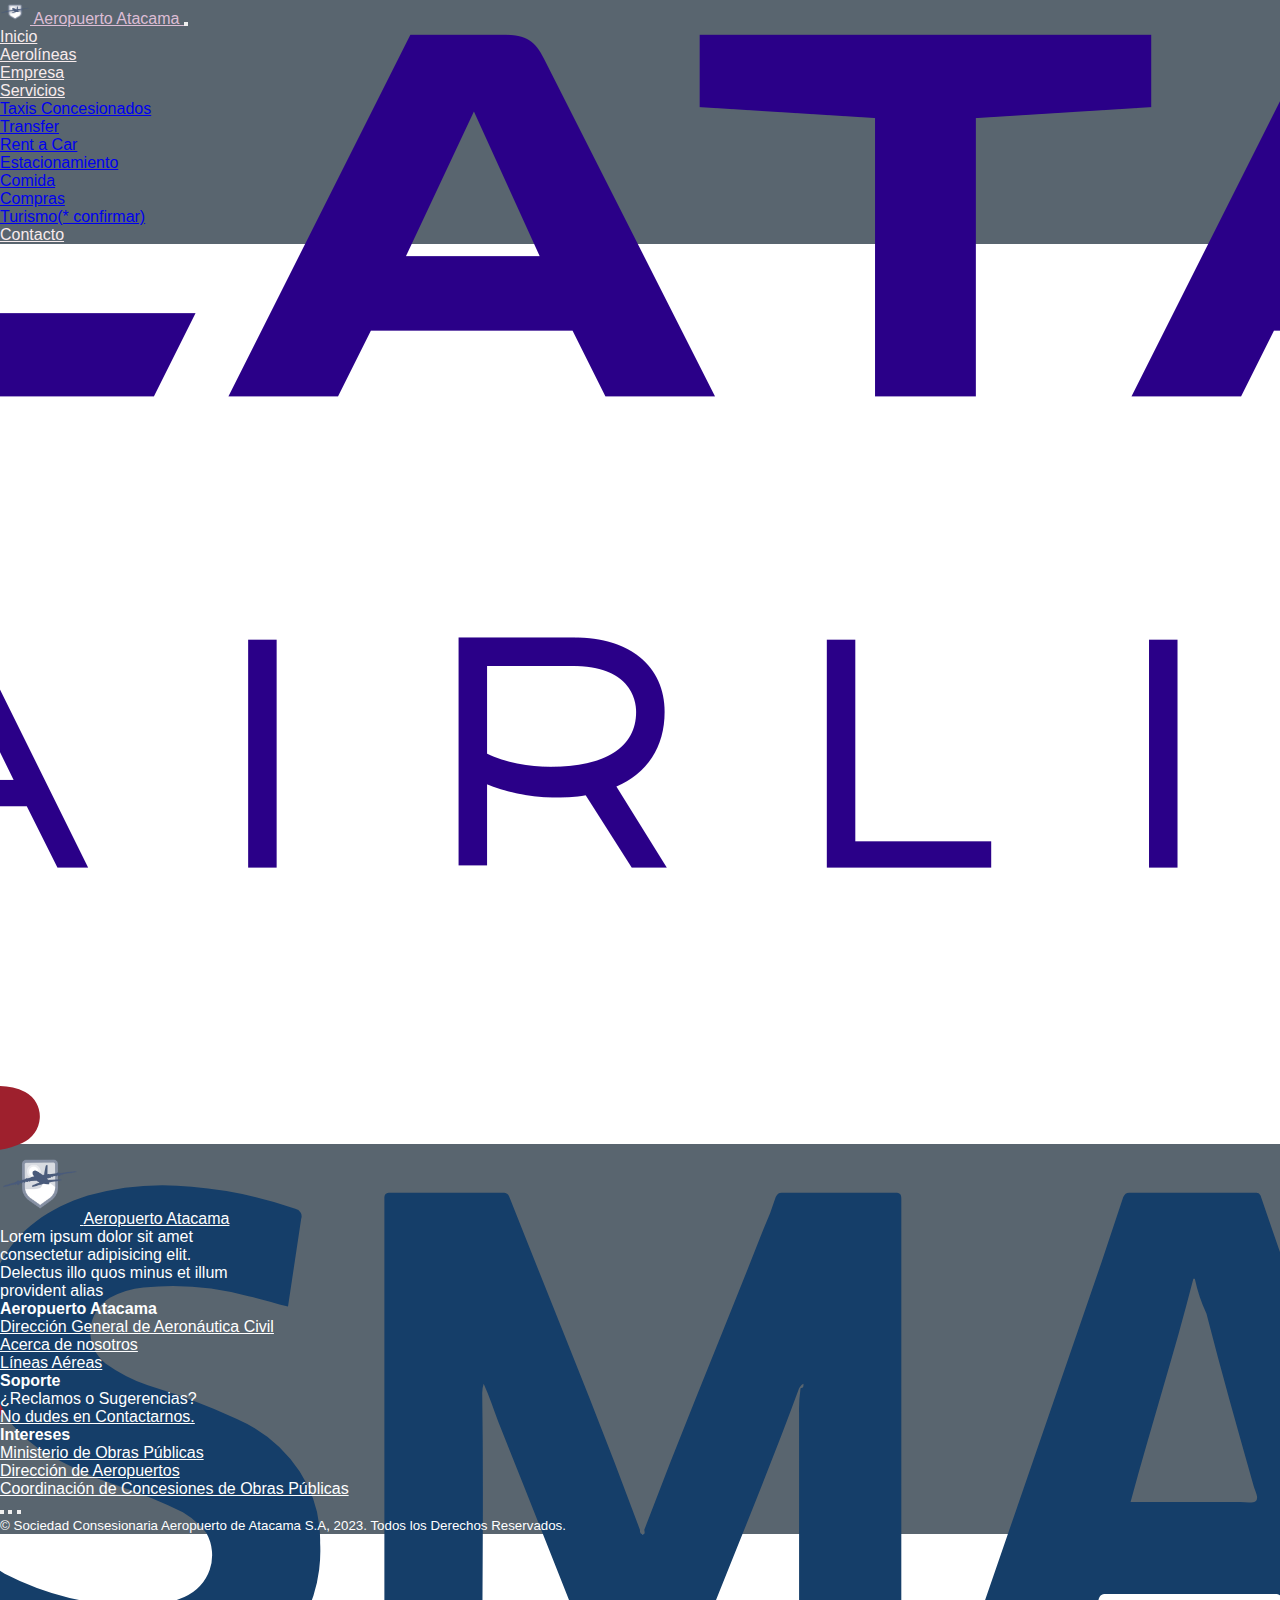
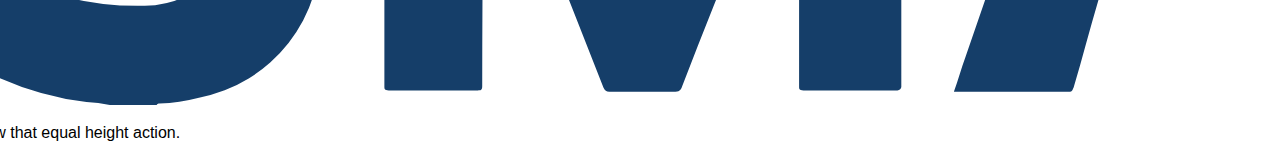
==== aerolineas.html @ 81ebadbf "22/06/2023 aeropuerto atacama" ====
<!DOCTYPE html>
<html lang="en">
<head>
    <meta charset="UTF-8">
    <meta name="viewport" content="width=device-width, initial-scale=1">
    <link rel="stylesheet" href="css/style.css">
    <link href="https://cdn.jsdelivr.net/npm/bootstrap@5.0.2/dist/css/bootstrap.min.css" rel="stylesheet" integrity="sha384-EVSTQN3/azprG1Anm3QDgpJLIm9Nao0Yz1ztcQTwFspd3yD65VohhpuuCOmLASjC" crossorigin="anonymous">
    <script src="https://cdn.jsdelivr.net/npm/bootstrap@5.0.2/dist/js/bootstrap.bundle.min.js" integrity="sha384-MrcW6ZMFYlzcLA8Nl+NtUVF0sA7MsXsP1UyJoMp4YLEuNSfAP+JcXn/tWtIaxVXM" crossorigin="anonymous"></script>
    <link rel="stylesheet" href="https://cdn.jsdelivr.net/npm/bootstrap-icons@1.10.2/font/bootstrap-icons.css" integrity="sha384-b6lVK+yci+bfDmaY1u0zE8YYJt0TZxLEAFyYSLHId4xoVvsrQu3INevFKo+Xir8e" crossorigin="anonymous">
    <title>Aerolineas</title>
</head>
<body>
    <main class="main">
        <!-- Header / Parte superior-->
        <header class="header">
            <!-- NavBar / Menú de navegación-->
            <nav class="navbar navbar-expand-lg">
                <div class="container-fluid">
                    <!-- Damos logo y texto al menu -->
                  <a class="navbar-brand" href="#">
                    <img src="img/avion png.png" alt="" width="30" height="24" class="d-inline-block align-text-top"> Aeropuerto Atacama
                  </a>
                  <button class="navbar-toggler" type="button" data-bs-toggle="collapse" data-bs-target="#navbarSupportedContent" aria-controls="navbarSupportedContent" aria-expanded="false" aria-label="Toggle navigation">
                    <i class="bi bi-three-dots-vertical" style="color: white;;"></i>
                  </button>
                  <div class="collapse navbar-collapse" id="navbarSupportedContent">
                    <!-- Le damos las vista a navegar en el menu, inicio, Aerolineas, Emptresa, Servicios (servicios despliega un menu nuevo con varias opciones), Contacto -->
                    <ul class="navbar-nav ms-auto mb-2 mb-lg-0">
                      <li class="nav-item">
                        <a class="nav-link active" aria-current="page" href="index.html">Inicio</a>
                      </li>
                      <li class="nav-item">
                        <a class="nav-link active" href="aerolineas.html">Aerolíneas</a>
                      </li>
                      <li class="nav-item">
                        <a class="nav-link active" href="empresa.html">Empresa</a>
                      </li>
                      <li class="nav-item dropdown">
                        <a class="nav-link active dropdown-toggle" href="#" id="navbarDropdown" role="button" data-bs-toggle="dropdown" aria-expanded="false">
                          Servicios
                        </a>
                        <ul class="dropdown-menu" aria-labelledby="navbarDropdown">
                            <!-- Taxi, Transfer, RentACar, Estacionamiento, Comida, Compras -->
                        <li><a class="dropdown-item" href="taxis.html">Taxis Concesionados</a></li>
                        <li><a class="dropdown-item" href="transfer.html">Transfer</a></li>
                        <li><a class="dropdown-item" href="rentacar.html">Rent a Car</a></li>
                        <li><a class="dropdown-item" href="estacionamiento.html">Estacionamiento</a></li>
                        <li><a class="dropdown-item" href="comida.html">Comida</a></li>
                        <li><a class="dropdown-item" href="compras.html">Compras</a></li>
                        <li><a class="dropdown-item" href="turismo.html">Turismo(* confirmar)</a></li>
                        </ul>
                      </li>
                      <li class="nav-item">
                        <a class="nav-link active" href="contacto.html">Contacto</a>
                      </li>
                    </ul>
                  </div>
                </div>
            </nav>

        </header>
        <!-- Contenedor con las aerolineas-->
        <div class="contenedor_aerolineas">
          <div class="container">
            <div class="row row-cols-1 row-cols-md-3 g-4">
              <div class="col">
                <div class="card h-100">
                  <img src="img/Sky_Airline_Logo.svg" class="card-img-top" alt="">
                  <div class="card-body">
                    <h5 class="card-title">Card title</h5>
                    <p class="card-text">This is a wider card with supporting text below as a natural lead-in to additional content. This content is a little bit longer.</p>
                  </div>
                  <div class="card-footer">
                    <small class="text-muted">Last updated 3 mins ago</small>
                  </div>
                </div>
              </div>
              <div class="col">
                <div class="card h-100">
                  <img src="img/logo-latam-airlines.png" class="card-img-top" alt="...">
                  <div class="card-body">
                    <h5 class="card-title">Card title</h5>
                    <p class="card-text">This card has supporting text below as a natural lead-in to additional content.</p>
                  </div>
                  <div class="card-footer">
                    <small class="text-muted">Last updated 3 mins ago</small>
                  </div>
                </div>
              </div>
              <div class="col">
                <div class="card h-100">
                  <img src="img/Logo_JetSmart.svg" class="card-img-top" alt="...">
                  <div class="card-body">
                    <h5 class="card-title">Card title</h5>
                    <p class="card-text">This is a wider card with supporting text below as a natural lead-in to additional content. This card has even longer content than the first to show that equal height action.</p>
                  </div>
                  <div class="card-footer">
                    <small class="text-muted">Last updated 3 mins ago</small>
                  </div>
                </div>
              </div>
            </div>
          </div>
        </div>

<!-- Footer -->
<div class="blockcode">
          
  <footer class="page-footer">
    <div class="d-flex flex-column mx-auto py-5" style="width: 80%">
      <div class="d-flex flex-wrap justify-content-between">
        <div>
          <a href="/#" class="d-flex align-items-center p-0">
            <img alt="logo" src="img/avion png.png" width="80px" />
            <span class="ms-3 h5 font-weight-bold">Aeropuerto Atacama</span>
          </a>
          <p class="my-3" style="width: 250px">
            Lorem ipsum dolor sit amet consectetur adipisicing elit. Delectus illo quos minus et illum provident alias
          </p>
        </div>
        <div>
          <p class="h5 mb-4" style="font-weight: 600">Aeropuerto Atacama</p>
          <ul class="p-0" style="list-style: none; cursor: pointer">
            <li class="my-2">
              <a class="" href="https://www.dgac.gob.cl/">Dirección General de Aeronáutica Civil</a>
            </li>
            <li class="my-2">
              <a class="" href="empresa.html">Acerca de nosotros</a>
            </li>
            <li class="my-2"><a class="" href="aerolineas.html">Líneas Aéreas</a></li>
          </ul>
        </div>
        <div>
          <p class="h5 mb-4" style="font-weight: 600">Soporte</p>
          <ul class="p-0" style="list-style: none;">
            <li class="my-2">
              <!-- <a class="text-dark" href="contacto.html">¿Reclamos o Sugerencias? <br> <span style="text-decoration: none;">No dudes en contactarnos.</span></a> -->
              <p class="">¿Reclamos o Sugerencias? <br> <span><a href="contacto.html" class="">No dudes en Contactarnos.</a></span></p>
            </li>
          </ul>
        </div>
        <div>
          <p class="h5 mb-4" style="font-weight: 600">Intereses</p>
          <ul class="p-0" style="list-style: none; cursor: pointer">
            <li class="my-2">
              <a class="" href="https://www.mop.gob.cl/">Ministerio de Obras Públicas</a>
            </li>
            <li class="my-2">
              <a class="" href="https://aeropuertos.mop.gob.cl/Paginas/default.aspx">Dirección de Aeropuertos</a>
            </li>
            <li class="my-2">
              <a class="" href="https://www.mop.gob.cl/category/direccion/direccion-general-de-concesiones-de-obras-publicas/">Coordinación de Concesiones de Obras Públicas</a>
            </li>
          </ul>
        </div>
      </div>
      <div class="text-center mt-4">
        <div class="mb-4">
          <button class="btn btn-dark btn-flat p-2">
            <i class="fa fa-facebook"></i>
          </button>
          <button class="btn btn-dark btn-flat p-2">
            <i class="fa fa-twitter"></i>
          </button>
          <button class="btn btn-dark btn-flat p-2">
            <i class="fa fa-instagram"></i>
          </button>
        </div>
        <small>&copy; Sociedad Consesionaria Aeropuerto de Atacama S.A, 2023. Todos los Derechos Reservados.</small>
      </div>
    </div>
  </footer>
</div>

    </main>
</body>
</html>
---- css/style.css ----
* {
    margin: 0;
    padding: 0;
    box-sizing: border-box;
    font-family: sans-serif;
  }
  

.navbar{
    background-color: #59656F;
}
.navbar-text,
.navbar-brand,
.nav-link.active {
    color: #F7EBEC;
}

.navbar-text,
.navbar-brand,
.nav-link.active:hover {
    color: #DDBDD5;
}

.footer {
    background-color: grey;
    position: absolute;
    bottom: 0;
    width: 100%;
    height: 140px;
    background-color: rgb(43, 42, 42);
    align-items: center;
    justify-content: center;
    display: flex;
}
.footer p {
    color: white;
    text-align: center;
    max-width: 50%;
}


.page-footer {
    background-color: #59656F;
    color: white;
}

.page-footer a{
    color: white;
}

.page-footer a:hover{
    color: #DDBDD5;
    
}

.contenedor_aerolineas{
    display: flex;
    justify-content: center;
    align-items: center;
    height: 100vh;
}
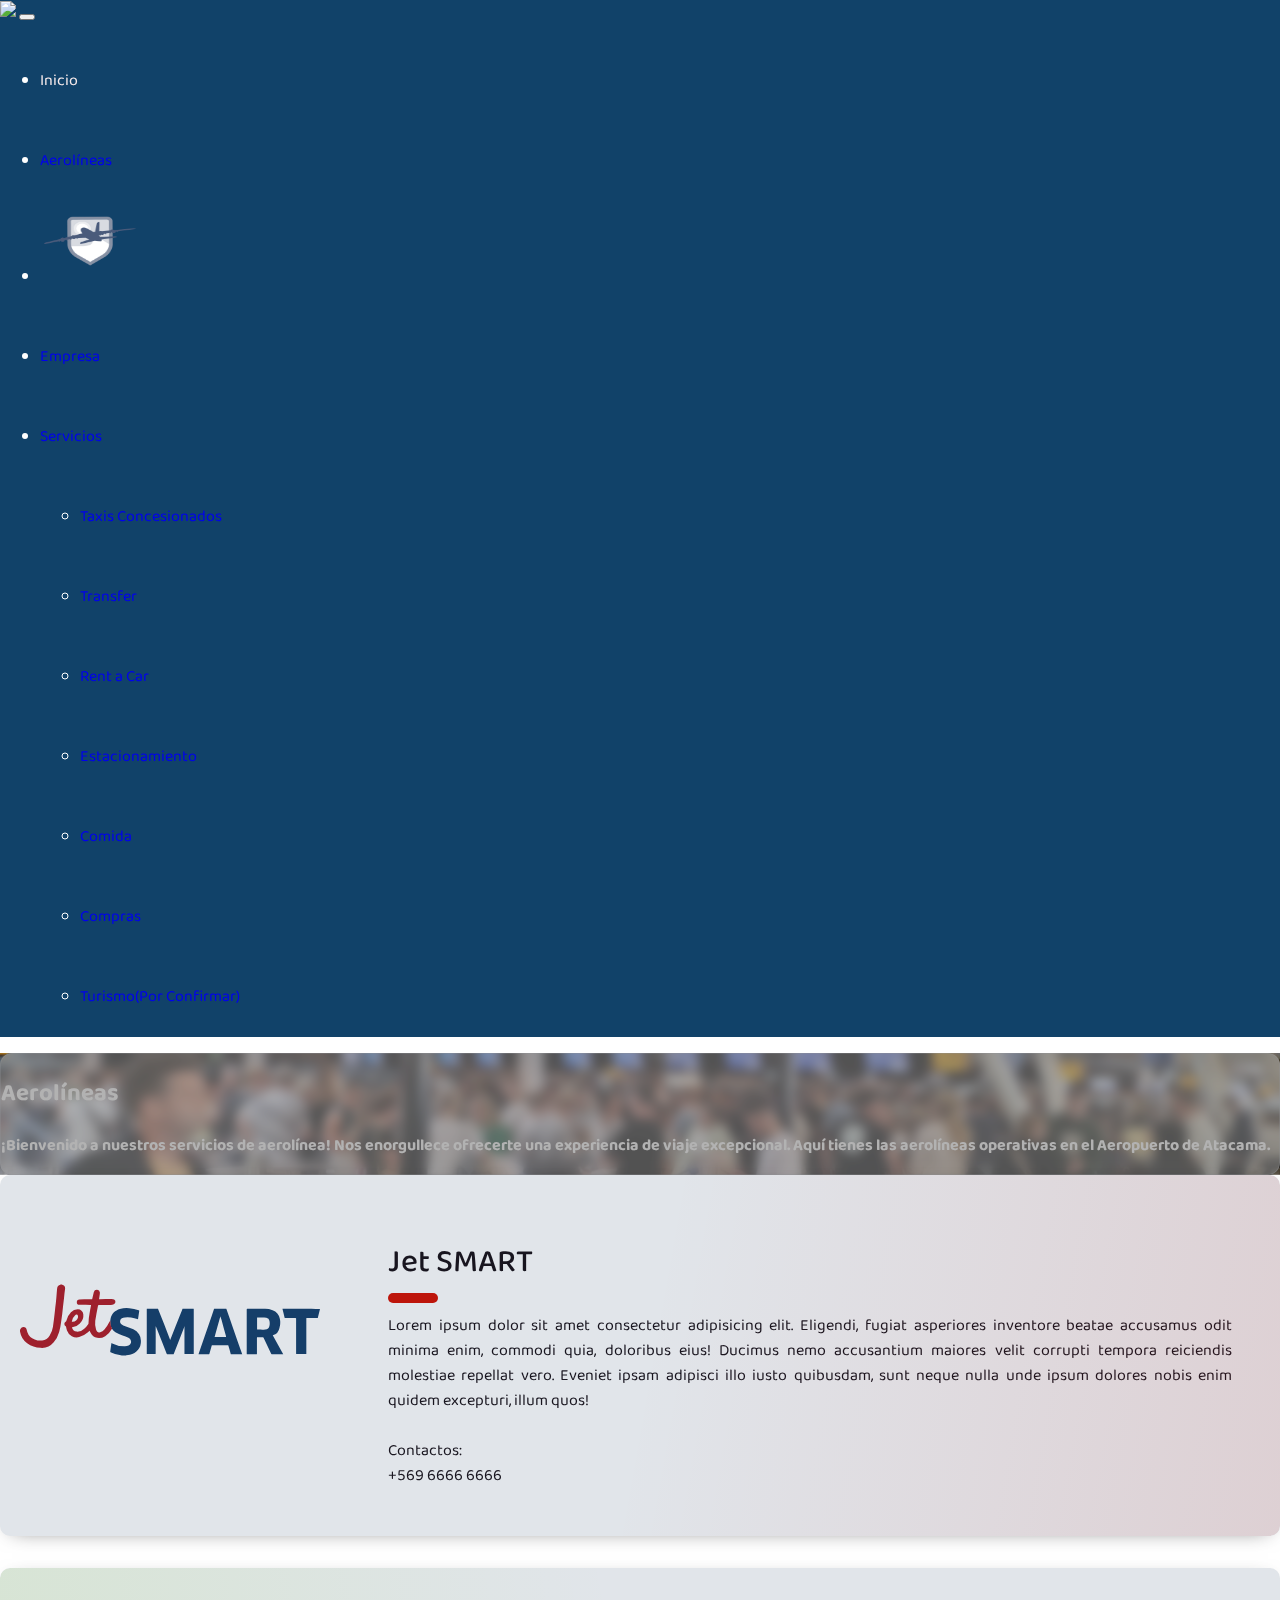
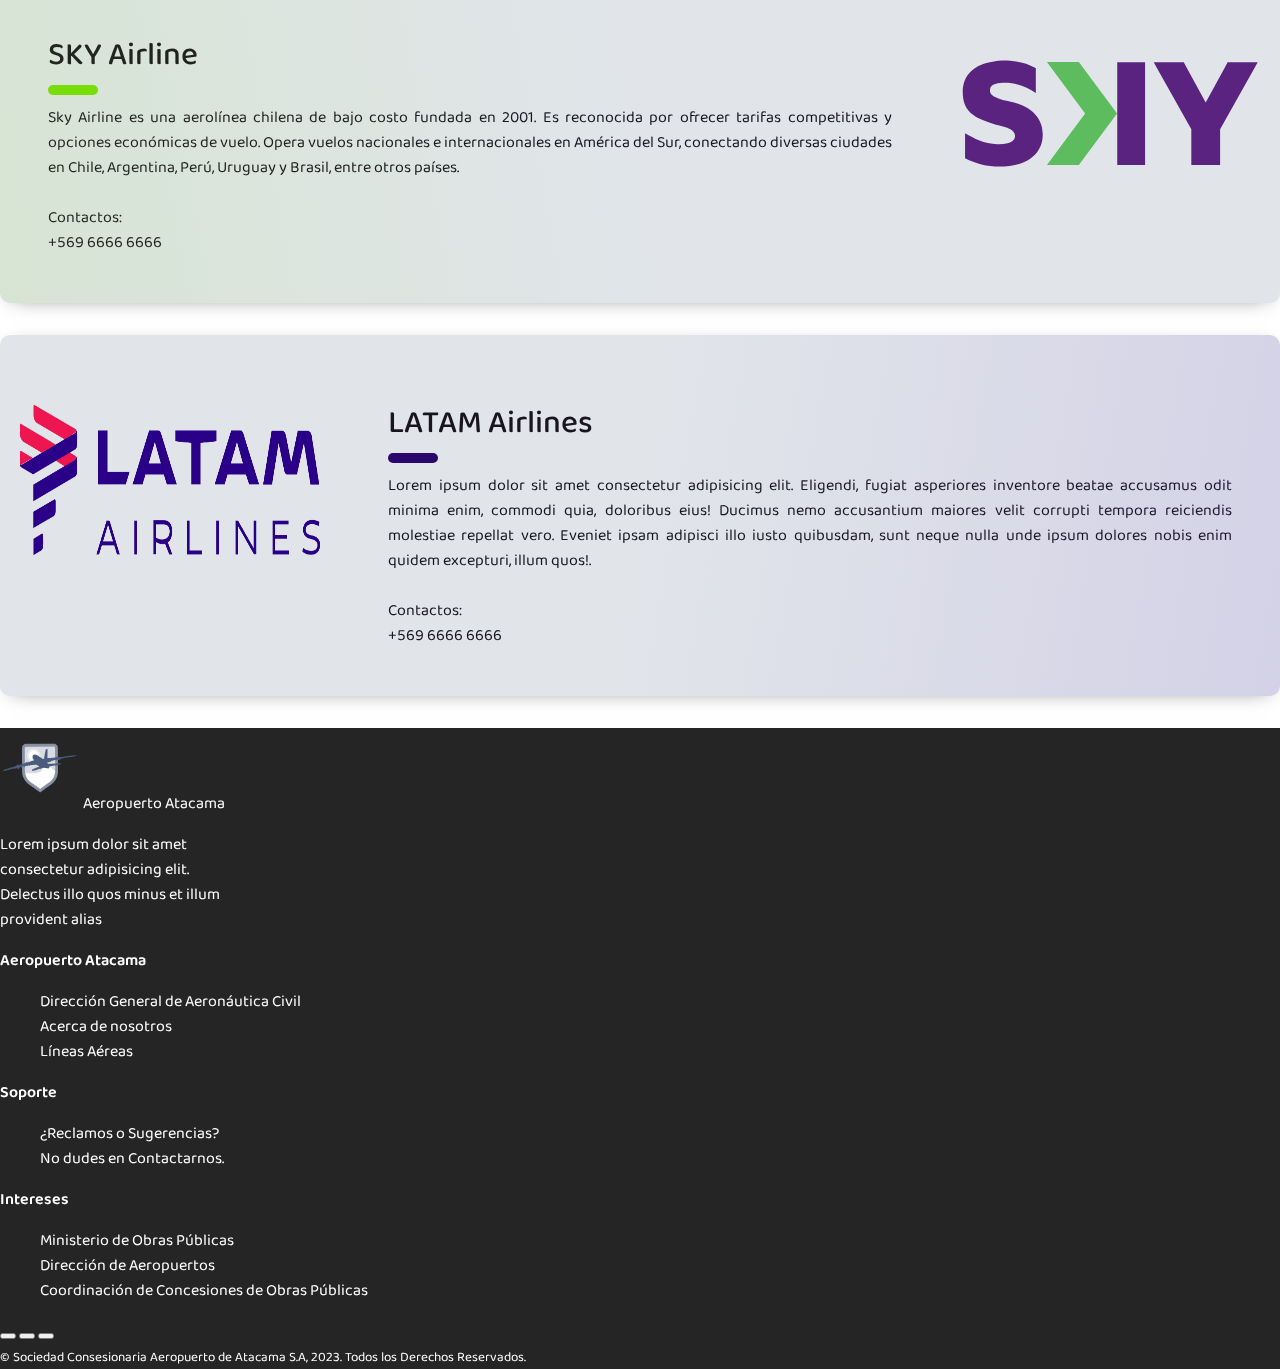
==== commit 0c9a2941: "07/07/2023 avance en oficina" ====
--- a/aerolineas.html
+++ b/aerolineas.html
@@ -4,6 +4,7 @@
     <meta charset="UTF-8">
     <meta name="viewport" content="width=device-width, initial-scale=1">
     <link rel="stylesheet" href="css/style.css">
+    <link rel="stylesheet" href="scss/aerolineas.css">
     <link href="https://cdn.jsdelivr.net/npm/bootstrap@5.0.2/dist/css/bootstrap.min.css" rel="stylesheet" integrity="sha384-EVSTQN3/azprG1Anm3QDgpJLIm9Nao0Yz1ztcQTwFspd3yD65VohhpuuCOmLASjC" crossorigin="anonymous">
     <script src="https://cdn.jsdelivr.net/npm/bootstrap@5.0.2/dist/js/bootstrap.bundle.min.js" integrity="sha384-MrcW6ZMFYlzcLA8Nl+NtUVF0sA7MsXsP1UyJoMp4YLEuNSfAP+JcXn/tWtIaxVXM" crossorigin="anonymous"></script>
     <link rel="stylesheet" href="https://cdn.jsdelivr.net/npm/bootstrap-icons@1.10.2/font/bootstrap-icons.css" integrity="sha384-b6lVK+yci+bfDmaY1u0zE8YYJt0TZxLEAFyYSLHId4xoVvsrQu3INevFKo+Xir8e" crossorigin="anonymous">
@@ -13,95 +14,135 @@
     <main class="main">
         <!-- Header / Parte superior-->
         <header class="header">
-            <!-- NavBar / Menú de navegación-->
-            <nav class="navbar navbar-expand-lg">
-                <div class="container-fluid">
-                    <!-- Damos logo y texto al menu -->
-                  <a class="navbar-brand" href="#">
-                    <img src="img/avion png.png" alt="" width="30" height="24" class="d-inline-block align-text-top"> Aeropuerto Atacama
-                  </a>
-                  <button class="navbar-toggler" type="button" data-bs-toggle="collapse" data-bs-target="#navbarSupportedContent" aria-controls="navbarSupportedContent" aria-expanded="false" aria-label="Toggle navigation">
-                    <i class="bi bi-three-dots-vertical" style="color: white;;"></i>
-                  </button>
-                  <div class="collapse navbar-collapse" id="navbarSupportedContent">
-                    <!-- Le damos las vista a navegar en el menu, inicio, Aerolineas, Emptresa, Servicios (servicios despliega un menu nuevo con varias opciones), Contacto -->
-                    <ul class="navbar-nav ms-auto mb-2 mb-lg-0">
-                      <li class="nav-item">
-                        <a class="nav-link active" aria-current="page" href="index.html">Inicio</a>
-                      </li>
-                      <li class="nav-item">
-                        <a class="nav-link active" href="aerolineas.html">Aerolíneas</a>
-                      </li>
-                      <li class="nav-item">
-                        <a class="nav-link active" href="empresa.html">Empresa</a>
-                      </li>
-                      <li class="nav-item dropdown">
-                        <a class="nav-link active dropdown-toggle" href="#" id="navbarDropdown" role="button" data-bs-toggle="dropdown" aria-expanded="false">
-                          Servicios
-                        </a>
-                        <ul class="dropdown-menu" aria-labelledby="navbarDropdown">
-                            <!-- Taxi, Transfer, RentACar, Estacionamiento, Comida, Compras -->
-                        <li><a class="dropdown-item" href="taxis.html">Taxis Concesionados</a></li>
-                        <li><a class="dropdown-item" href="transfer.html">Transfer</a></li>
-                        <li><a class="dropdown-item" href="rentacar.html">Rent a Car</a></li>
-                        <li><a class="dropdown-item" href="estacionamiento.html">Estacionamiento</a></li>
-                        <li><a class="dropdown-item" href="comida.html">Comida</a></li>
-                        <li><a class="dropdown-item" href="compras.html">Compras</a></li>
-                        <li><a class="dropdown-item" href="turismo.html">Turismo(* confirmar)</a></li>
-                        </ul>
-                      </li>
-                      <li class="nav-item">
-                        <a class="nav-link active" href="contacto.html">Contacto</a>
-                      </li>
+          <!-- NavBar / Menú de navegación-->
+          <nav class="navbar navbar-expand-lg navbar-dark p-3 " id="headerNav">
+            <div class="container-fluid">
+              <a class="navbar-brand d-block d-lg-none" href="#">
+                <img src="/static_files/images/logos/logo_2_white.png" height="80" />
+              </a>
+              <button class="navbar-toggler" type="button" data-bs-toggle="collapse" data-bs-target="#navbarNavDropdown" aria-controls="navbarNavDropdown" aria-expanded="false" aria-label="Toggle navigation">
+                <span class="navbar-toggler-icon"></span>
+              </button>
+          
+              <div class=" collapse navbar-collapse" id="navbarNavDropdown">
+                <ul class="navbar-nav mx-auto ">
+                  <li class="nav-item">
+                    <a class="nav-link mx-2 active" aria-current="page" href="index.html">Inicio</a>
+                  </li>
+                  <li class="nav-item">
+                    <a class="nav-link mx-2" href="aerolineas.html">Aerolíneas</a>
+                  </li>
+                  <li class="nav-item d-none d-lg-block">
+                    <a class="nav-link mx-2" href="index.html">
+                      <img src="img/avion png.png" height="80" width="100px" />
+                    </a>
+                  </li>
+                  <li class="nav-item">
+                    <a class="nav-link mx-2" href="empresa.html">Empresa</a>
+                  </li>
+                  <li class="nav-item dropdown">
+                    <a class="nav-link mx-2 dropdown-toggle" href="#" id="navbarDropdownMenuLink" role="button" data-bs-toggle="dropdown" aria-expanded="false">
+                      Servicios
+                    </a>
+                    <ul class="dropdown-menu" aria-labelledby="navbarDropdownMenuLink">
+                      <li><a class="dropdown-item" href="taxis.html">Taxis Concesionados</a></li>
+                      <li><a class="dropdown-item" href="transfer.html">Transfer</a></li>
+                      <li><a class="dropdown-item" href="rentacar.html">Rent a Car</a></li>
+                      <li><a class="dropdown-item" href="estacionamiento.html">Estacionamiento</a></li>
+                      <li><a class="dropdown-item" href="comida.html">Comida</a></li>
+                      <li><a class="dropdown-item" href="compras.html">Compras</a></li>
+                      <li><a class="dropdown-item" href="turismo.html">Turismo(Por Confirmar)</a></li>
                     </ul>
-                  </div>
-                </div>
-            </nav>
-
-        </header>
-        <!-- Contenedor con las aerolineas-->
-        <div class="contenedor_aerolineas">
-          <div class="container">
-            <div class="row row-cols-1 row-cols-md-3 g-4">
-              <div class="col">
-                <div class="card h-100">
-                  <img src="img/Sky_Airline_Logo.svg" class="card-img-top" alt="">
-                  <div class="card-body">
-                    <h5 class="card-title">Card title</h5>
-                    <p class="card-text">This is a wider card with supporting text below as a natural lead-in to additional content. This content is a little bit longer.</p>
-                  </div>
-                  <div class="card-footer">
-                    <small class="text-muted">Last updated 3 mins ago</small>
-                  </div>
-                </div>
-              </div>
-              <div class="col">
-                <div class="card h-100">
-                  <img src="img/logo-latam-airlines.png" class="card-img-top" alt="...">
-                  <div class="card-body">
-                    <h5 class="card-title">Card title</h5>
-                    <p class="card-text">This card has supporting text below as a natural lead-in to additional content.</p>
-                  </div>
-                  <div class="card-footer">
-                    <small class="text-muted">Last updated 3 mins ago</small>
-                  </div>
-                </div>
-              </div>
-              <div class="col">
-                <div class="card h-100">
-                  <img src="img/Logo_JetSmart.svg" class="card-img-top" alt="...">
-                  <div class="card-body">
-                    <h5 class="card-title">Card title</h5>
-                    <p class="card-text">This is a wider card with supporting text below as a natural lead-in to additional content. This card has even longer content than the first to show that equal height action.</p>
-                  </div>
-                  <div class="card-footer">
-                    <small class="text-muted">Last updated 3 mins ago</small>
-                  </div>
-                </div>
+                  </li>
+                </ul>
               </div>
             </div>
+          </nav>
+
+      </header>
+
+      <!-- Banner -->
+      <div lc-helper="background" class="container-fluid py-5 mb-4 d-flex justify-content-center" style="background-image: url('img/Aerolineas-banner.jpeg');
+            background-position: center;
+        background-size:cover;
+        background-repeat:no-repeat;
+        filter: brightness(0.7);">
+        <div class="p-5 mb-4 lc-block col-xxl-7 col-lg-8 col-12" style=" backdrop-filter: blur(6px) saturate(102%);
+            -webkit-backdrop-filter: blur(6px) saturate(102%);
+            background-color: rgba(255, 255, 255, 0.45);
+            border-radius: 12px;
+            border: 1px solid rgba(209, 213, 219, 0.3);">
+          <div class="lc-block d-flex justify-content-center">
+            <div editable="rich">
+              <h2 class="fw-bolder display-3">Aerolíneas</h2>
+            </div>
           </div>
-        </div>
+          <div class="lc-block d-flex">
+            <div editable="rich">
+              <p class="lead" style="font-weight: bold;">¡Bienvenido a nuestros servicios de aerolínea! Nos enorgullece ofrecerte una experiencia de viaje excepcional. Aquí tienes las aerolíneas operativas en el Aeropuerto de Atacama.</p>
+            </div>
+          </div>
+        </div>
+      </div>
+
+
+        <!-- Contenedor con las aerolineas-->
+        <!--  Test  -->
+        <section class="light">
+          <div class="container py-2">
+
+              <article class="postcard light red">
+                <a class="postcard__img_link" href="https://www.jetsmart.com/cl/es/" target="_blank">
+                    <img class="postcard__img" src="img/aerolineas/Logo_JetSmart.svg" alt="jet-smart-img" />
+                </a>
+                <div class="postcard__text t-dark">
+                    <h1 class="postcard__title red"><a href="#">Jet SMART</a></h1>
+                    <!-- <div class="postcard__subtitle small">
+                        <time datetime="2020-05-25 12:00:00">
+                            <i class="fas fa-calendar-alt mr-2"></i>Mon, May 25th 2020
+                        </time>
+                    </div> -->
+                    <div class="postcard__bar"></div>
+                    <div class="postcard__preview-txt">Lorem ipsum dolor sit amet consectetur adipisicing elit. Eligendi, fugiat asperiores inventore beatae accusamus odit minima enim, commodi quia, doloribus eius! Ducimus nemo accusantium maiores velit corrupti tempora reiciendis molestiae repellat vero. Eveniet ipsam adipisci illo iusto quibusdam, sunt neque nulla unde ipsum dolores nobis enim quidem excepturi, illum quos!  <br><br> Contactos: <br><span>+569 6666 6666</span></div>
+                </div>
+            </article>
+
+            <article class="postcard light green">
+              <a class="postcard__img_link" href="https://www.skyairline.com/chile" target="_blank">
+                  <img class="postcard__img" src="img/aerolineas/Sky_Airline_Logo.svg" alt="sky-airline-img" />
+              </a>
+              <div class="postcard__text t-dark">
+                  <h1 class="postcard__title green"><a href="#">SKY Airline</a></h1>
+                  <div class="postcard__subtitle small">
+                      <!-- <time datetime="2020-05-25 12:00:00">
+                          <i class="fas fa-calendar-alt mr-2"></i>Mon, May 25th 2020
+                      </time> -->
+                  </div>
+                  <div class="postcard__bar"></div>
+                  <div class="postcard__preview-txt">Sky Airline es una aerolínea chilena de bajo costo fundada en 2001. Es reconocida por ofrecer tarifas competitivas y opciones económicas de vuelo. Opera vuelos nacionales e internacionales en América del Sur, conectando diversas ciudades en Chile, Argentina, Perú, Uruguay y Brasil, entre otros países.  <br><br> Contactos: <br><span>+569 6666 6666</span></div>
+              </div>
+          </article>
+
+              <article class="postcard light blue">
+                  <a class="postcard__img_link" href="https://www.latamairlines.com/cl/es" target="_blank">
+                      <img class="postcard__img" src="img/aerolineas/logo-latam-airlines.png" alt="latam-airline-logo" />
+                  </a>
+                  <div class="postcard__text t-dark">
+                      <h1 class="postcard__title blue"><a href="#">LATAM Airlines</a></h1>
+                      <div class="postcard__subtitle small">
+                          <!-- <time datetime="2020-05-25 12:00:00">
+                              <i class="fas fa-calendar-alt mr-2"></i>Mon, May 25th 2020
+                          </time> -->
+                      </div>
+                      <div class="postcard__bar"></div>
+                      <div class="postcard__preview-txt">Lorem ipsum dolor sit amet consectetur adipisicing elit. Eligendi, fugiat asperiores inventore beatae accusamus odit minima enim, commodi quia, doloribus eius! Ducimus nemo accusantium maiores velit corrupti tempora reiciendis molestiae repellat vero. Eveniet ipsam adipisci illo iusto quibusdam, sunt neque nulla unde ipsum dolores nobis enim quidem excepturi, illum quos!. <br><br> Contactos: <br><span>+569 6666 6666</span></div>
+                  </div>
+              </article>
+
+
+          </div>
+      </section>
+
 
 <!-- Footer -->
 <div class="blockcode">
--- a/css/style.css
+++ b/css/style.css
@@ -1,4 +1,4 @@
-* {
+body{
     margin: 0;
     padding: 0;
     box-sizing: border-box;
@@ -7,7 +7,7 @@
   
 
 .navbar{
-    background-color: #59656F;
+    background-color: #114269;
 }
 .navbar-text,
 .navbar-brand,
@@ -40,7 +40,7 @@
 
 
 .page-footer {
-    background-color: #59656F;
+    background-color: #252525;
     color: white;
 }
 
@@ -58,4 +58,51 @@
     justify-content: center;
     align-items: center;
     height: 100vh;
-}+    text-align: center;
+}
+
+/* Comidas */
+.cream-bg {
+    background-color: rgb(240, 237, 237);
+    padding-top: 2rem;
+    padding-bottom: 2rem;
+}
+
+.card-img{
+    width: 200px;
+    height: 100px;
+    object-fit: fill;
+    border-bottom-right-radius: 0px;
+}
+
+/* Comidas 2 */
+
+
+/* Masthead banner en las paginas*/
+.masthead{
+    background-size: cover;
+    min-height: 35vh;
+    position: relative;
+    color: white;
+    text-shadow: 2px 2px 2px rbga(0,0,0,.2);
+}
+
+
+/* Carousel */
+
+.c-item{
+    height: 480px;
+}
+
+.c-img{
+    height: 100%;
+    object-fit: cover;
+    filter: brightness(0.6);
+}
+/* Navbar  */
+
+@media screen and (min-width:992px){
+    .nav-item {
+    line-height:80px;
+    }
+  }--- a/scss/aerolineas.css
+++ b/scss/aerolineas.css
@@ -0,0 +1,284 @@
+@import url("https://fonts.googleapis.com/css2?family=Baloo+2&display=swap");
+/* This pen */
+body {
+  font-family: "Baloo 2", cursive;
+  font-size: 16px;
+  color: #ffffff;
+  text-rendering: optimizeLegibility;
+  font-weight: initial;
+}
+
+.dark {
+  background: #110f16;
+}
+
+.light {
+  background: #ffffff;
+}
+
+a, a:hover {
+  text-decoration: none;
+  transition: color 0.3s ease-in-out;
+}
+
+#pageHeaderTitle {
+  margin: 2rem 0;
+  text-transform: uppercase;
+  text-align: center;
+  font-size: 2.5rem;
+}
+
+/* Cards */
+.postcard {
+  flex-wrap: wrap;
+  display: flex;
+  box-shadow: 0 4px 21px -12px rgba(0, 0, 0, 0.66);
+  border-radius: 10px;
+  margin: 0 0 2rem 0;
+  overflow: hidden;
+  position: relative;
+  color: #ffffff;
+}
+.postcard.dark {
+  background-color: #18151f;
+}
+.postcard.light {
+  background-color: #e1e5ea;
+}
+.postcard .t-dark {
+  color: #18151f;
+}
+.postcard a {
+  color: inherit;
+}
+.postcard h1, .postcard .h1 {
+  margin-bottom: 0.5rem;
+  font-weight: 500;
+  line-height: 1.2;
+}
+.postcard .small {
+  font-size: 80%;
+}
+.postcard .postcard__title {
+  font-size: 1.75rem;
+}
+.postcard .postcard__img {
+  height: 150px;
+  width: 100%;
+  position: relative;
+  padding: 20px;
+  margin-top: 50px;
+}
+.postcard .postcard__img_link {
+  display: contents;
+}
+.postcard .postcard__bar {
+  width: 50px;
+  height: 10px;
+  margin: 10px 0;
+  border-radius: 5px;
+  background-color: #424242;
+  transition: width 0.2s ease;
+}
+.postcard .postcard__preview-txt {
+  overflow: hidden;
+  text-overflow: ellipsis;
+  text-align: justify;
+  height: 100%;
+}
+.postcard .postcard__tagbox {
+  display: flex;
+  flex-flow: row wrap;
+  font-size: 14px;
+  margin: 20px 0 0 0;
+  padding: 0;
+  justify-content: center;
+}
+.postcard .postcard__tagbox .tag__item {
+  display: inline-block;
+  background: rgba(83, 83, 83, 0.4);
+  border-radius: 3px;
+  padding: 2.5px 10px;
+  margin: 0 5px 5px 0;
+  cursor: default;
+  -webkit-user-select: none;
+     -moz-user-select: none;
+          user-select: none;
+  transition: background-color 0.3s;
+}
+.postcard .postcard__tagbox .tag__item:hover {
+  background: rgba(83, 83, 83, 0.8);
+}
+.postcard:before {
+  content: "";
+  position: absolute;
+  top: 0;
+  right: 0;
+  bottom: 0;
+  left: 0;
+  background-image: linear-gradient(-70deg, #424242, transparent 50%);
+  opacity: 1;
+  border-radius: 10px;
+}
+.postcard:hover .postcard__bar {
+  width: 100px;
+}
+
+@media screen and (min-width: 769px) {
+  .postcard {
+    flex-wrap: inherit;
+  }
+  .postcard .postcard__title {
+    font-size: 2rem;
+  }
+  .postcard .postcard__tagbox {
+    justify-content: start;
+  }
+  .postcard .postcard__img {
+    max-width: 300px;
+    max-height: 100%;
+    transition: transform 0.3s ease;
+  }
+  .postcard .postcard__text {
+    padding: 3rem;
+    width: 100%;
+  }
+  .postcard .media.postcard__text:before {
+    content: "";
+    position: absolute;
+    display: block;
+    background: #18151f;
+    top: -20%;
+    height: 130%;
+    width: 55px;
+  }
+  .postcard:hover .postcard__img {
+    transform: scale(1.1);
+  }
+  .postcard:nth-child(2n+1) {
+    flex-direction: row;
+  }
+  .postcard:nth-child(2n+0) {
+    flex-direction: row-reverse;
+  }
+}
+@media screen and (min-width: 1024px) {
+  .postcard__text {
+    padding: 2rem 3.5rem;
+  }
+  .postcard.dark .postcard__text:before {
+    background: #18151f;
+  }
+  .postcard.light .postcard__text:before {
+    background: #e1e5ea;
+  }
+}
+/* COLORS */
+.postcard .postcard__tagbox .green.play:hover {
+  background: #79dd09;
+  color: black;
+}
+
+.green .postcard__title:hover {
+  color: #79dd09;
+}
+
+.green .postcard__bar {
+  background-color: #79dd09;
+}
+
+.green::before {
+  background-image: linear-gradient(-30deg, rgba(121, 221, 9, 0.1), transparent 50%);
+}
+
+.green:nth-child(2n)::before {
+  background-image: linear-gradient(30deg, rgba(121, 221, 9, 0.1), transparent 50%);
+}
+
+.postcard .postcard__tagbox .blue.play:hover {
+  background: #2b076d;
+}
+
+.blue .postcard__title:hover {
+  color: #2b076d;
+}
+
+.blue .postcard__bar {
+  background-color: #2b076d;
+}
+
+.blue::before {
+  background-image: linear-gradient(-30deg, rgba(98, 36, 197, 0.1), transparent 50%);
+}
+
+.blue:nth-child(2n)::before {
+  background-image: linear-gradient(30deg, rgba(98, 36, 197, 0.1), transparent 50%);
+}
+
+.postcard .postcard__tagbox .red.play:hover {
+  background: #bd150b;
+}
+
+.red .postcard__title:hover {
+  color: #bd150b;
+}
+
+.red .postcard__bar {
+  background-color: #bd150b;
+}
+
+.red::before {
+  background-image: linear-gradient(-30deg, rgba(189, 21, 11, 0.1), transparent 50%);
+}
+
+.red:nth-child(2n)::before {
+  background-image: linear-gradient(30deg, rgba(189, 21, 11, 0.1), transparent 50%);
+}
+
+.postcard .postcard__tagbox .yellow.play:hover {
+  background: #bdbb49;
+  color: black;
+}
+
+.yellow .postcard__title:hover {
+  color: #bdbb49;
+}
+
+.yellow .postcard__bar {
+  background-color: #bdbb49;
+}
+
+.yellow::before {
+  background-image: linear-gradient(-30deg, rgba(189, 187, 73, 0.1), transparent 50%);
+}
+
+.yellow:nth-child(2n)::before {
+  background-image: linear-gradient(30deg, rgba(189, 187, 73, 0.1), transparent 50%);
+}
+
+@media screen and (min-width: 769px) {
+  .green::before {
+    background-image: linear-gradient(-80deg, rgba(121, 221, 9, 0.1), transparent 50%);
+  }
+  .green:nth-child(2n)::before {
+    background-image: linear-gradient(80deg, rgba(121, 221, 9, 0.1), transparent 50%);
+  }
+  .blue::before {
+    background-image: linear-gradient(-80deg, rgba(98, 36, 197, 0.1), transparent 50%);
+  }
+  .blue:nth-child(2n)::before {
+    background-image: linear-gradient(80deg, rgba(98, 36, 197, 0.1), transparent 50%);
+  }
+  .red::before {
+    background-image: linear-gradient(-80deg, rgba(189, 21, 11, 0.1), transparent 50%);
+  }
+  .red:nth-child(2n)::before {
+    background-image: linear-gradient(80deg, rgba(189, 21, 11, 0.1), transparent 50%);
+  }
+  .yellow::before {
+    background-image: linear-gradient(-80deg, rgba(189, 187, 73, 0.1), transparent 50%);
+  }
+  .yellow:nth-child(2n)::before {
+    background-image: linear-gradient(80deg, rgba(189, 187, 73, 0.1), transparent 50%);
+  }
+}/*# sourceMappingURL=aerolineas.css.map */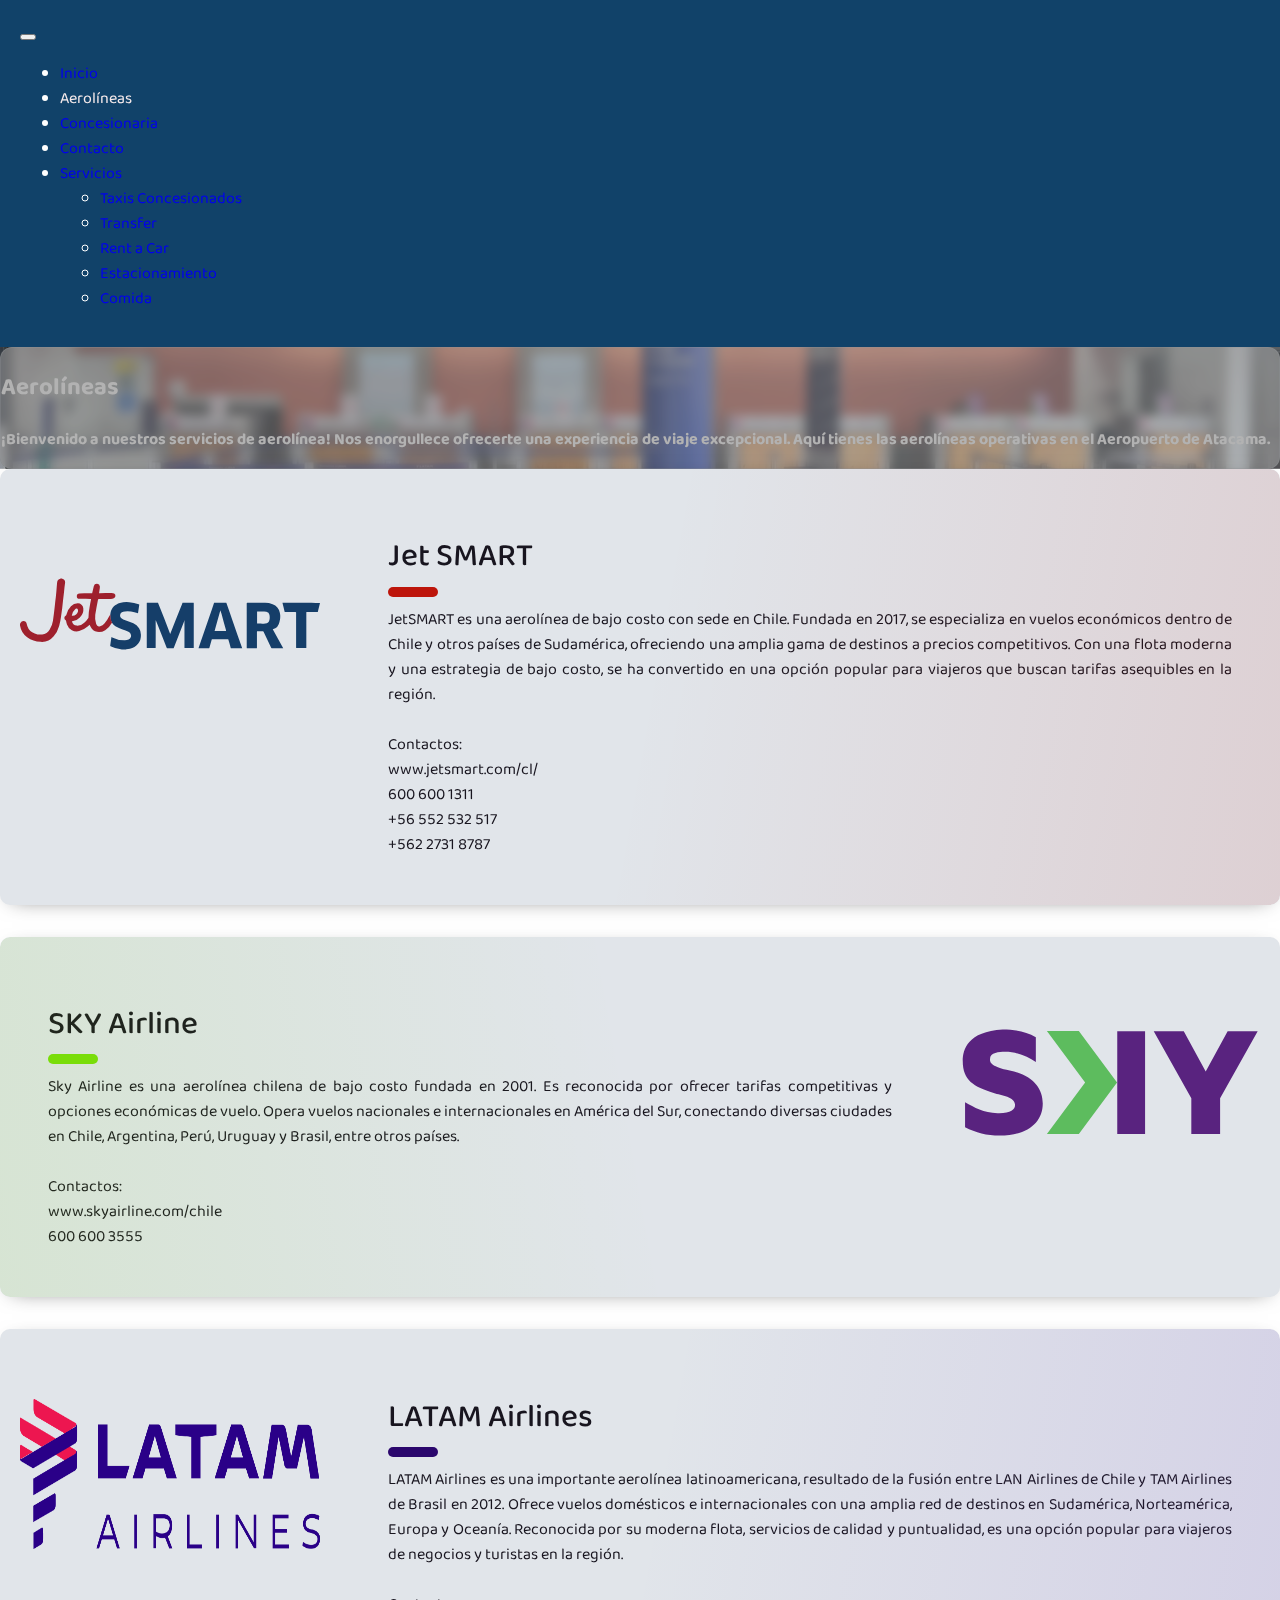
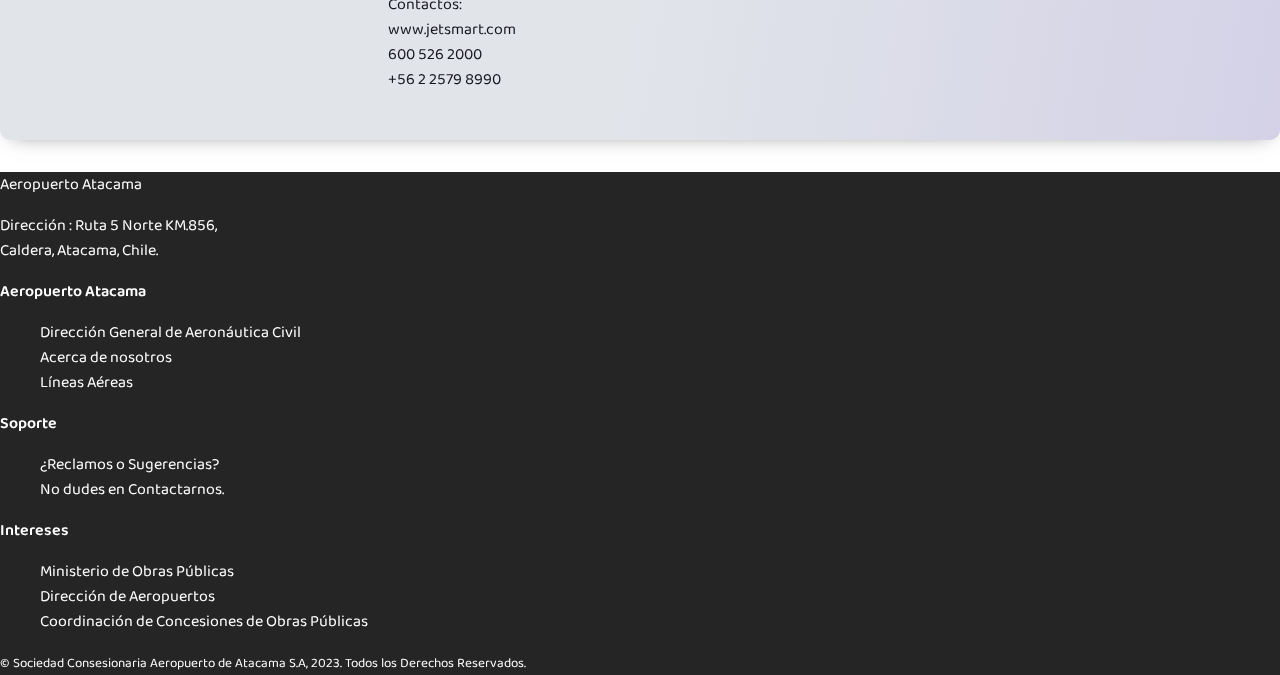
==== commit 870d1ec4: "Ultima actualizacion 3/08 hasta el momento la página terminada" ====
--- a/aerolineas.html
+++ b/aerolineas.html
@@ -1,218 +1,214 @@
 <!DOCTYPE html>
 <html lang="en">
+
 <head>
-    <meta charset="UTF-8">
-    <meta name="viewport" content="width=device-width, initial-scale=1">
-    <link rel="stylesheet" href="css/style.css">
-    <link rel="stylesheet" href="scss/aerolineas.css">
-    <link href="https://cdn.jsdelivr.net/npm/bootstrap@5.0.2/dist/css/bootstrap.min.css" rel="stylesheet" integrity="sha384-EVSTQN3/azprG1Anm3QDgpJLIm9Nao0Yz1ztcQTwFspd3yD65VohhpuuCOmLASjC" crossorigin="anonymous">
-    <script src="https://cdn.jsdelivr.net/npm/bootstrap@5.0.2/dist/js/bootstrap.bundle.min.js" integrity="sha384-MrcW6ZMFYlzcLA8Nl+NtUVF0sA7MsXsP1UyJoMp4YLEuNSfAP+JcXn/tWtIaxVXM" crossorigin="anonymous"></script>
-    <link rel="stylesheet" href="https://cdn.jsdelivr.net/npm/bootstrap-icons@1.10.2/font/bootstrap-icons.css" integrity="sha384-b6lVK+yci+bfDmaY1u0zE8YYJt0TZxLEAFyYSLHId4xoVvsrQu3INevFKo+Xir8e" crossorigin="anonymous">
-    <title>Aerolineas</title>
+  <meta charset="UTF-8">
+  <meta name="viewport" content="width=device-width, initial-scale=1">
+  <link rel="stylesheet" href="css/style.css">
+  <link rel="stylesheet" href="scss/aerolineas.css">
+  <link href="https://cdn.jsdelivr.net/npm/bootstrap@5.0.2/dist/css/bootstrap.min.css" rel="stylesheet"
+    integrity="sha384-EVSTQN3/azprG1Anm3QDgpJLIm9Nao0Yz1ztcQTwFspd3yD65VohhpuuCOmLASjC" crossorigin="anonymous">
+  <script src="https://cdn.jsdelivr.net/npm/bootstrap@5.0.2/dist/js/bootstrap.bundle.min.js"
+    integrity="sha384-MrcW6ZMFYlzcLA8Nl+NtUVF0sA7MsXsP1UyJoMp4YLEuNSfAP+JcXn/tWtIaxVXM"
+    crossorigin="anonymous"></script>
+  <link rel="stylesheet" href="https://cdn.jsdelivr.net/npm/bootstrap-icons@1.10.2/font/bootstrap-icons.css"
+    integrity="sha384-b6lVK+yci+bfDmaY1u0zE8YYJt0TZxLEAFyYSLHId4xoVvsrQu3INevFKo+Xir8e" crossorigin="anonymous">
+  <title>Aerolineas</title>
 </head>
+
 <body>
-    <main class="main">
-        <!-- Header / Parte superior-->
-        <header class="header">
-          <!-- NavBar / Menú de navegación-->
-          <nav class="navbar navbar-expand-lg navbar-dark p-3 " id="headerNav">
-            <div class="container-fluid">
-              <a class="navbar-brand d-block d-lg-none" href="#">
-                <img src="/static_files/images/logos/logo_2_white.png" height="80" />
-              </a>
-              <button class="navbar-toggler" type="button" data-bs-toggle="collapse" data-bs-target="#navbarNavDropdown" aria-controls="navbarNavDropdown" aria-expanded="false" aria-label="Toggle navigation">
-                <span class="navbar-toggler-icon"></span>
-              </button>
-          
-              <div class=" collapse navbar-collapse" id="navbarNavDropdown">
-                <ul class="navbar-nav mx-auto ">
-                  <li class="nav-item">
-                    <a class="nav-link mx-2 active" aria-current="page" href="index.html">Inicio</a>
-                  </li>
-                  <li class="nav-item">
-                    <a class="nav-link mx-2" href="aerolineas.html">Aerolíneas</a>
-                  </li>
-                  <li class="nav-item d-none d-lg-block">
-                    <a class="nav-link mx-2" href="index.html">
-                      <img src="img/avion png.png" height="80" width="100px" />
-                    </a>
-                  </li>
-                  <li class="nav-item">
-                    <a class="nav-link mx-2" href="empresa.html">Empresa</a>
-                  </li>
-                  <li class="nav-item dropdown">
-                    <a class="nav-link mx-2 dropdown-toggle" href="#" id="navbarDropdownMenuLink" role="button" data-bs-toggle="dropdown" aria-expanded="false">
-                      Servicios
-                    </a>
-                    <ul class="dropdown-menu" aria-labelledby="navbarDropdownMenuLink">
-                      <li><a class="dropdown-item" href="taxis.html">Taxis Concesionados</a></li>
-                      <li><a class="dropdown-item" href="transfer.html">Transfer</a></li>
-                      <li><a class="dropdown-item" href="rentacar.html">Rent a Car</a></li>
-                      <li><a class="dropdown-item" href="estacionamiento.html">Estacionamiento</a></li>
-                      <li><a class="dropdown-item" href="comida.html">Comida</a></li>
-                      <li><a class="dropdown-item" href="compras.html">Compras</a></li>
-                      <li><a class="dropdown-item" href="turismo.html">Turismo(Por Confirmar)</a></li>
-                    </ul>
-                  </li>
+  <main class="main">
+    <!-- Header / Parte superior-->
+    <header class="header">
+      <!-- NavBar / Menú de navegación-->
+      <nav class="navbar navbar-expand-md navbar-dark bg-dark" style="padding: 20px;">
+        <div class="container">
+          <a class="navbar-brand d-md-none d-xs-block py-3" href="#">
+          </a>
+          <button class="navbar-toggler" type="button" data-bs-toggle="collapse" data-bs-target="#navbarNavDropdown"
+            aria-controls="navbarNavDropdown" aria-expanded="false" aria-label="Toggle navigation">
+            <span class="navbar-toggler-icon"></span>
+          </button>
+          <div class="collapse navbar-collapse" id="navbarNavDropdown">
+            <ul class="navbar-nav mx-auto">
+              <li class="nav-item">
+                <a class="nav-link mx-2" href="index.html">Inicio</a>
+              </li>
+              <li class="nav-item">
+                <a class="nav-link mx-2 active" href="aerolineas.html">Aerolíneas</a>
+              </li>
+              <li class="nav-item">
+                <a class="nav-link mx-2" href="empresa.html">Concesionaria</a>
+              </li>
+              <li class="nav-item">
+                <a class="nav-link mx-2 " href="contacto.html">Contacto</a>
+              </li>
+              <li class="nav-item dropdown">
+                <a class="nav-link mx-2 dropdown-toggle" href="#" id="navbarDropdownMenuLink" role="button"
+                  data-bs-toggle="dropdown" aria-expanded="false">
+                  Servicios
+                </a>
+                <ul class="dropdown-menu dropdown-menu-dark" aria-labelledby="navbarDropdownMenuLink">
+                  <li><a class="dropdown-item" href="taxis.html">Taxis Concesionados</a></li>
+                  <li><a class="dropdown-item" href="transfer.html">Transfer</a></li>
+                  <li><a class="dropdown-item" href="rentacar.html">Rent a Car</a></li>
+                  <li><a class="dropdown-item" href="estacionamiento.html">Estacionamiento</a></li>
+                  <li><a class="dropdown-item" href="comida.html">Comida</a></li>
                 </ul>
-              </div>
-            </div>
-          </nav>
-
-      </header>
-
-      <!-- Banner -->
-      <div lc-helper="background" class="container-fluid py-5 mb-4 d-flex justify-content-center" style="background-image: url('img/Aerolineas-banner.jpeg');
-            background-position: center;
-        background-size:cover;
-        background-repeat:no-repeat;
-        filter: brightness(0.7);">
-        <div class="p-5 mb-4 lc-block col-xxl-7 col-lg-8 col-12" style=" backdrop-filter: blur(6px) saturate(102%);
-            -webkit-backdrop-filter: blur(6px) saturate(102%);
-            background-color: rgba(255, 255, 255, 0.45);
-            border-radius: 12px;
-            border: 1px solid rgba(209, 213, 219, 0.3);">
-          <div class="lc-block d-flex justify-content-center">
-            <div editable="rich">
-              <h2 class="fw-bolder display-3">Aerolíneas</h2>
-            </div>
-          </div>
-          <div class="lc-block d-flex">
-            <div editable="rich">
-              <p class="lead" style="font-weight: bold;">¡Bienvenido a nuestros servicios de aerolínea! Nos enorgullece ofrecerte una experiencia de viaje excepcional. Aquí tienes las aerolíneas operativas en el Aeropuerto de Atacama.</p>
-            </div>
-          </div>
-        </div>
-      </div>
-
-
-        <!-- Contenedor con las aerolineas-->
-        <!--  Test  -->
-        <section class="light">
-          <div class="container py-2">
-
-              <article class="postcard light red">
-                <a class="postcard__img_link" href="https://www.jetsmart.com/cl/es/" target="_blank">
-                    <img class="postcard__img" src="img/aerolineas/Logo_JetSmart.svg" alt="jet-smart-img" />
-                </a>
-                <div class="postcard__text t-dark">
-                    <h1 class="postcard__title red"><a href="#">Jet SMART</a></h1>
-                    <!-- <div class="postcard__subtitle small">
-                        <time datetime="2020-05-25 12:00:00">
-                            <i class="fas fa-calendar-alt mr-2"></i>Mon, May 25th 2020
-                        </time>
-                    </div> -->
-                    <div class="postcard__bar"></div>
-                    <div class="postcard__preview-txt">Lorem ipsum dolor sit amet consectetur adipisicing elit. Eligendi, fugiat asperiores inventore beatae accusamus odit minima enim, commodi quia, doloribus eius! Ducimus nemo accusantium maiores velit corrupti tempora reiciendis molestiae repellat vero. Eveniet ipsam adipisci illo iusto quibusdam, sunt neque nulla unde ipsum dolores nobis enim quidem excepturi, illum quos!  <br><br> Contactos: <br><span>+569 6666 6666</span></div>
-                </div>
-            </article>
-
-            <article class="postcard light green">
-              <a class="postcard__img_link" href="https://www.skyairline.com/chile" target="_blank">
-                  <img class="postcard__img" src="img/aerolineas/Sky_Airline_Logo.svg" alt="sky-airline-img" />
-              </a>
-              <div class="postcard__text t-dark">
-                  <h1 class="postcard__title green"><a href="#">SKY Airline</a></h1>
-                  <div class="postcard__subtitle small">
-                      <!-- <time datetime="2020-05-25 12:00:00">
-                          <i class="fas fa-calendar-alt mr-2"></i>Mon, May 25th 2020
-                      </time> -->
-                  </div>
-                  <div class="postcard__bar"></div>
-                  <div class="postcard__preview-txt">Sky Airline es una aerolínea chilena de bajo costo fundada en 2001. Es reconocida por ofrecer tarifas competitivas y opciones económicas de vuelo. Opera vuelos nacionales e internacionales en América del Sur, conectando diversas ciudades en Chile, Argentina, Perú, Uruguay y Brasil, entre otros países.  <br><br> Contactos: <br><span>+569 6666 6666</span></div>
-              </div>
-          </article>
-
-              <article class="postcard light blue">
-                  <a class="postcard__img_link" href="https://www.latamairlines.com/cl/es" target="_blank">
-                      <img class="postcard__img" src="img/aerolineas/logo-latam-airlines.png" alt="latam-airline-logo" />
-                  </a>
-                  <div class="postcard__text t-dark">
-                      <h1 class="postcard__title blue"><a href="#">LATAM Airlines</a></h1>
-                      <div class="postcard__subtitle small">
-                          <!-- <time datetime="2020-05-25 12:00:00">
-                              <i class="fas fa-calendar-alt mr-2"></i>Mon, May 25th 2020
-                          </time> -->
-                      </div>
-                      <div class="postcard__bar"></div>
-                      <div class="postcard__preview-txt">Lorem ipsum dolor sit amet consectetur adipisicing elit. Eligendi, fugiat asperiores inventore beatae accusamus odit minima enim, commodi quia, doloribus eius! Ducimus nemo accusantium maiores velit corrupti tempora reiciendis molestiae repellat vero. Eveniet ipsam adipisci illo iusto quibusdam, sunt neque nulla unde ipsum dolores nobis enim quidem excepturi, illum quos!. <br><br> Contactos: <br><span>+569 6666 6666</span></div>
-                  </div>
-              </article>
-
-
-          </div>
-      </section>
-
-
-<!-- Footer -->
-<div class="blockcode">
-          
-  <footer class="page-footer">
-    <div class="d-flex flex-column mx-auto py-5" style="width: 80%">
-      <div class="d-flex flex-wrap justify-content-between">
-        <div>
-          <a href="/#" class="d-flex align-items-center p-0">
-            <img alt="logo" src="img/avion png.png" width="80px" />
-            <span class="ms-3 h5 font-weight-bold">Aeropuerto Atacama</span>
-          </a>
-          <p class="my-3" style="width: 250px">
-            Lorem ipsum dolor sit amet consectetur adipisicing elit. Delectus illo quos minus et illum provident alias
-          </p>
-        </div>
-        <div>
-          <p class="h5 mb-4" style="font-weight: 600">Aeropuerto Atacama</p>
-          <ul class="p-0" style="list-style: none; cursor: pointer">
-            <li class="my-2">
-              <a class="" href="https://www.dgac.gob.cl/">Dirección General de Aeronáutica Civil</a>
-            </li>
-            <li class="my-2">
-              <a class="" href="empresa.html">Acerca de nosotros</a>
-            </li>
-            <li class="my-2"><a class="" href="aerolineas.html">Líneas Aéreas</a></li>
-          </ul>
-        </div>
-        <div>
-          <p class="h5 mb-4" style="font-weight: 600">Soporte</p>
-          <ul class="p-0" style="list-style: none;">
-            <li class="my-2">
-              <!-- <a class="text-dark" href="contacto.html">¿Reclamos o Sugerencias? <br> <span style="text-decoration: none;">No dudes en contactarnos.</span></a> -->
-              <p class="">¿Reclamos o Sugerencias? <br> <span><a href="contacto.html" class="">No dudes en Contactarnos.</a></span></p>
-            </li>
-          </ul>
-        </div>
-        <div>
-          <p class="h5 mb-4" style="font-weight: 600">Intereses</p>
-          <ul class="p-0" style="list-style: none; cursor: pointer">
-            <li class="my-2">
-              <a class="" href="https://www.mop.gob.cl/">Ministerio de Obras Públicas</a>
-            </li>
-            <li class="my-2">
-              <a class="" href="https://aeropuertos.mop.gob.cl/Paginas/default.aspx">Dirección de Aeropuertos</a>
-            </li>
-            <li class="my-2">
-              <a class="" href="https://www.mop.gob.cl/category/direccion/direccion-general-de-concesiones-de-obras-publicas/">Coordinación de Concesiones de Obras Públicas</a>
-            </li>
-          </ul>
-        </div>
-      </div>
-      <div class="text-center mt-4">
-        <div class="mb-4">
-          <button class="btn btn-dark btn-flat p-2">
-            <i class="fa fa-facebook"></i>
-          </button>
-          <button class="btn btn-dark btn-flat p-2">
-            <i class="fa fa-twitter"></i>
-          </button>
-          <button class="btn btn-dark btn-flat p-2">
-            <i class="fa fa-instagram"></i>
-          </button>
-        </div>
-        <small>&copy; Sociedad Consesionaria Aeropuerto de Atacama S.A, 2023. Todos los Derechos Reservados.</small>
+              </li>
+            </ul>
+          </div>
+        </div>
+      </nav>
+    </header>
+
+    <!-- Banner -->
+    <div lc-helper="background" class="container-fluid py-5 mb-4 d-flex justify-content-center bannerin"
+      style="background-image: url('img/Aerolineas-banner.jpeg');">
+      <div class="p-5 mb-4 lc-block col-xxl-7 col-lg-8 col-12 banner">
+        <div class="lc-block d-flex justify-content-center">
+          <div editable="rich">
+            <h2 class="fw-bolder display-3">Aerolíneas</h2>
+          </div>
+        </div>
+        <div class="lc-block d-flex">
+          <div editable="rich">
+            <p class="lead" style="font-weight: bold;">¡Bienvenido a nuestros servicios de aerolínea! Nos enorgullece
+              ofrecerte una experiencia de viaje excepcional. Aquí tienes las aerolíneas operativas en el Aeropuerto de
+              Atacama.</p>
+          </div>
+        </div>
       </div>
     </div>
-  </footer>
-</div>
-
-    </main>
+
+
+    <!-- Contenedor con las aerolineas-->
+    <!--  Test  -->
+    <section class="light">
+      <div class="container py-2">
+
+        <article class="postcard light red">
+          <a class="postcard__img_link" href="https://www.jetsmart.com/cl/es/" target="_blank">
+            <img class="postcard__img" src="img/aerolineas/Logo_JetSmart.svg" alt="jet-smart-img" />
+          </a>
+          <div class="postcard__text t-dark">
+            <h1 class="postcard__title red"><a href="#">Jet SMART</a></h1>
+            <div class="postcard__bar"></div>
+            <div class="postcard__preview-txt">
+              JetSMART es una aerolínea de bajo costo con sede en Chile. Fundada en 2017, se especializa en vuelos
+              económicos dentro de Chile y otros países de Sudamérica, ofreciendo una amplia gama de destinos a precios
+              competitivos. Con una flota moderna y una estrategia de bajo costo, se ha convertido en una opción popular
+              para viajeros que buscan tarifas asequibles en la región.<br><br>
+              Contactos: <br><a href="https://jetsmart.com/cl/">www.jetsmart.com/cl/</a> <br><span>600 600 1311 <br> +56
+                552 532 517 <br> +562 2731 8787</span>
+            </div>
+          </div>
+        </article>
+
+        <article class="postcard light green">
+          <a class="postcard__img_link" href="https://www.skyairline.com/chile" target="_blank">
+            <img class="postcard__img" src="img/aerolineas/Sky_Airline_Logo.svg" alt="sky-airline-img" />
+          </a>
+          <div class="postcard__text t-dark">
+            <h1 class="postcard__title green"><a href="#">SKY Airline</a></h1>
+            <div class="postcard__bar"></div>
+            <div class="postcard__preview-txt">Sky Airline es una aerolínea chilena de bajo costo fundada en 2001. Es
+              reconocida por ofrecer tarifas competitivas y opciones económicas de vuelo. Opera vuelos nacionales e
+              internacionales en América del Sur, conectando diversas ciudades en Chile, Argentina, Perú, Uruguay y
+              Brasil, entre otros países. <br><br> Contactos: <br><a
+                href="https://www.skyairline.com/chile">www.skyairline.com/chile</a>
+              <br><span>600 600 3555</span>
+            </div>
+          </div>
+        </article>
+
+        <article class="postcard light blue">
+          <a class="postcard__img_link" href="https://www.latamairlines.com/cl/es" target="_blank">
+            <img class="postcard__img" src="img/aerolineas/logo-latam-airlines.png" alt="latam-airline-logo" />
+          </a>
+          <div class="postcard__text t-dark">
+            <h1 class="postcard__title blue"><a href="#">LATAM Airlines</a></h1>
+            <div class="postcard__bar"></div>
+            <div class="postcard__preview-txt">LATAM Airlines es una importante aerolínea latinoamericana, resultado de
+              la fusión entre LAN Airlines de Chile y TAM Airlines de Brasil en 2012. Ofrece vuelos domésticos e
+              internacionales con una amplia red de destinos en Sudamérica, Norteamérica, Europa y Oceanía. Reconocida
+              por su moderna flota, servicios de calidad y puntualidad, es una opción popular para viajeros de negocios
+              y turistas en la región.<br><br>
+              Contactos: <br><a href="https://jetsmart.com/cl/es/">www.jetsmart.com</a><br><span>600 526 2000 <br> +56 2
+                2579 8990</span>
+            </div>
+          </div>
+        </article>
+
+
+      </div>
+    </section>
+
+
+    <!-- Footer -->
+    <div class="blockcode">
+
+      <footer class="page-footer">
+        <div class="d-flex flex-column mx-auto py-5" style="width: 80%">
+          <div class="d-flex flex-wrap justify-content-between">
+            <div>
+              <a href="/#" class="d-flex align-items-center p-0">
+                <span class="ms-3 h5 font-weight-bold">Aeropuerto Atacama</span>
+              </a>
+              <p class="my-3" style="width: 250px">
+                Dirección : Ruta 5 Norte KM.856, Caldera, Atacama, Chile.
+              </p>
+            </div>
+            <div>
+              <p class="h5 mb-4" style="font-weight: 600">Aeropuerto Atacama</p>
+              <ul class="p-0" style="list-style: none; cursor: pointer">
+                <li class="my-2">
+                  <a class="" href="https://www.dgac.gob.cl/" target="_blank">Dirección General de Aeronáutica
+                    Civil</a>
+                </li>
+                <li class="my-2">
+                  <a class="" href="empresa.html">Acerca de nosotros</a>
+                </li>
+                <li class="my-2"><a class="" href="aerolineas.html">Líneas Aéreas</a></li>
+              </ul>
+            </div>
+            <div>
+              <p class="h5 mb-4" style="font-weight: 600">Soporte</p>
+              <ul class="p-0" style="list-style: none;">
+                <li class="my-2">
+                  <p class="">¿Reclamos o Sugerencias? <br> <span><a href="contacto.html" class="">No dudes en
+                        Contactarnos.</a></span></p>
+                </li>
+              </ul>
+            </div>
+            <div>
+              <p class="h5 mb-4" style="font-weight: 600">Intereses</p>
+              <ul class="p-0" style="list-style: none; cursor: pointer">
+                <li class="my-2">
+                  <a class="" href="https://www.mop.gob.cl/" target="_blank">Ministerio de Obras Públicas</a>
+                </li>
+                <li class="my-2">
+                  <a class="" href="https://aeropuertos.mop.gob.cl/Paginas/default.aspx" target="_blank">Dirección
+                    de
+                    Aeropuertos</a>
+                </li>
+                <li class="my-2">
+                  <a class=""
+                    href="https://www.mop.gob.cl/category/direccion/direccion-general-de-concesiones-de-obras-publicas/"
+                    target="_blank">Coordinación de Concesiones de Obras Públicas</a>
+                </li>
+              </ul>
+            </div>
+          </div>
+          <div class="text-center mt-4">
+            <small>&copy; Sociedad Consesionaria Aeropuerto de Atacama S.A, 2023. Todos los Derechos
+              Reservados.</small>
+          </div>
+        </div>
+      </footer>
+    </div>
+
+  </main>
 </body>
+
 </html>--- a/css/style.css
+++ b/css/style.css
@@ -1,14 +1,15 @@
-body{
+body {
     margin: 0;
     padding: 0;
     box-sizing: border-box;
     font-family: sans-serif;
-  }
-  
+}
 
-.navbar{
+
+.navbar {
     background-color: #114269;
 }
+
 .navbar-text,
 .navbar-brand,
 .nav-link.active {
@@ -32,6 +33,7 @@
     justify-content: center;
     display: flex;
 }
+
 .footer p {
     color: white;
     text-align: center;
@@ -44,16 +46,19 @@
     color: white;
 }
 
-.page-footer a{
+.page-footer a {
     color: white;
 }
 
-.page-footer a:hover{
+.page-footer a:hover {
     color: #DDBDD5;
-    
+
 }
 
-.contenedor_aerolineas{
+
+/* CONTENEDOR AEROLINEAS*/
+
+.contenedor_aerolineas {
     display: flex;
     justify-content: center;
     align-items: center;
@@ -68,7 +73,7 @@
     padding-bottom: 2rem;
 }
 
-.card-img{
+.card-img {
     width: 200px;
     height: 100px;
     object-fit: fill;
@@ -79,30 +84,81 @@
 
 
 /* Masthead banner en las paginas*/
-.masthead{
+.masthead {
     background-size: cover;
     min-height: 35vh;
     position: relative;
     color: white;
-    text-shadow: 2px 2px 2px rbga(0,0,0,.2);
+    text-shadow: 2px 2px 2px rbga(0, 0, 0, .2);
 }
 
 
 /* Carousel */
 
-.c-item{
+.c-item {
     height: 480px;
 }
 
-.c-img{
+.c-img {
     height: 100%;
     object-fit: cover;
     filter: brightness(0.6);
 }
+
 /* Navbar  */
 
-@media screen and (min-width:992px){
-    .nav-item {
-    line-height:80px;
+
+
+/* Transfer */
+p.pestacionamiento {
+    font-size: 20px;
+    text-align: center;
+    padding: 50px;
+}
+
+/* BANNER */
+
+.banner {
+    backdrop-filter: blur(6px) saturate(102%);
+    -webkit-backdrop-filter: blur(6px) saturate(102%);
+    background-color: rgba(255, 255, 255, 0.45);
+    border-radius: 12px;
+    border: 1px solid rgba(209, 213, 219, 0.3);
+}
+
+.bannerin {
+    background-position: center;
+    background-size: cover;
+    background-repeat: no-repeat;
+    filter: brightness(0.7);
+}
+
+
+/* CONCESIONARIA */
+
+h2.title {
+    text-align: center;
+}
+
+p.aboutus {
+    font-size: 18px;
+    font-family: sans-serif;
+}
+
+hr.hr-contacto {
+    margin-bottom: 80px;
+}
+
+/* */
+
+
+@media screen and (min-width:777px) {
+    .nav-link {
+        padding: 18px 0;
+        min-width: 120px;
     }
-  }+
+    .navbar {
+        padding: 0
+    }
+}